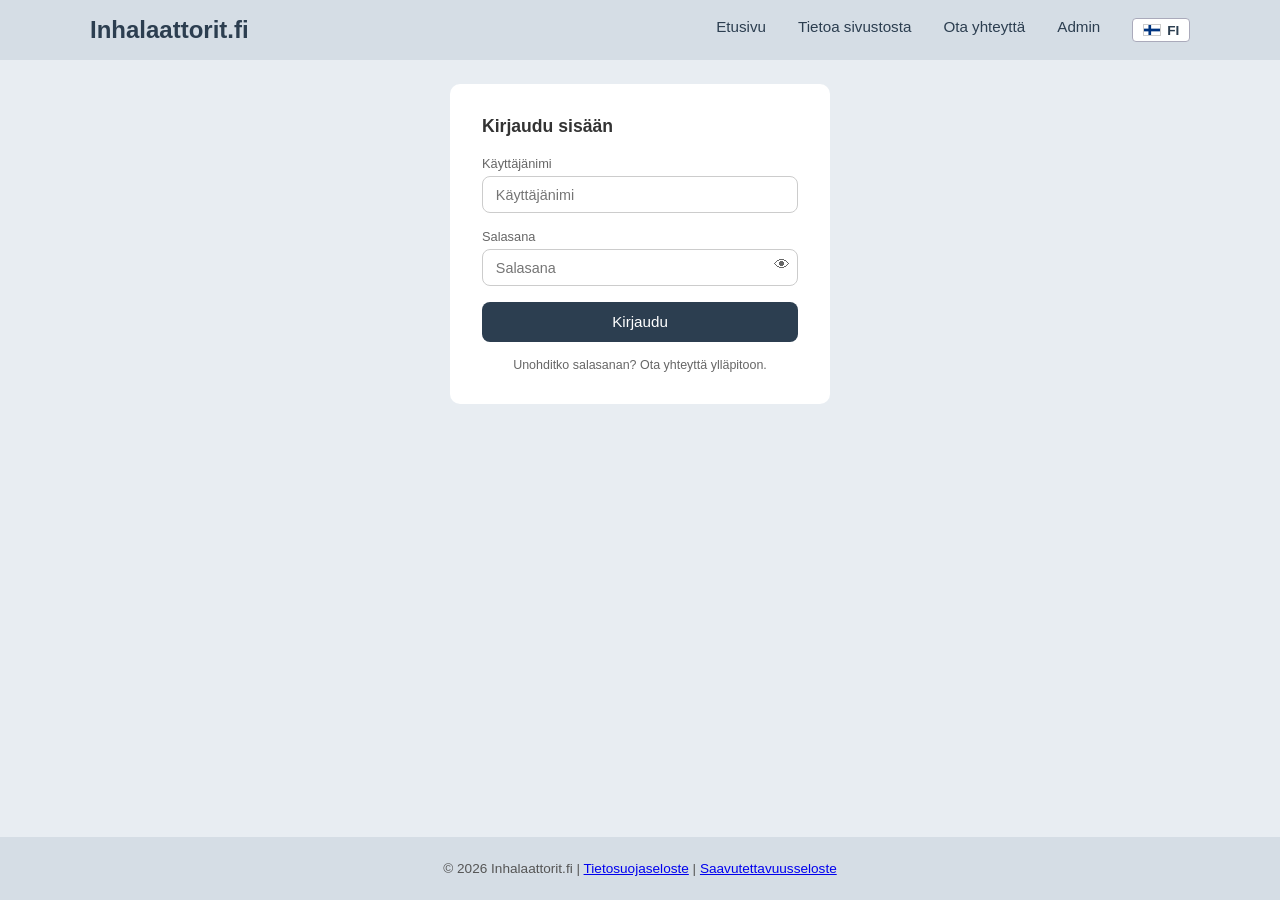
==== frontend/admin.html @ 5591125a "Header takes now to frontpage" ====
<!DOCTYPE html>
<html lang="fi">
    <head>
        <meta charset="UTF-8">
        <meta name="viewport" content="width=device-width, initial-scale=1.0"/>
        <link rel="stylesheet" href="./css/styles.css">
        <link rel="icon" type="image/x-icon" href="/img/icon.png">
        <title>Admin — Inhalaattorit.fi</title>
    </head>

    <body>
        <!-- Navigation and localisation header -->
        <header>
            <div class="header-content">
                <h1 data-i18n="site.title"><a href="/">Inhalaattorit.fi</a></h1>
                <button class="nav-toggle" aria-label="Avaa valikko">&#9776;</button>
                <nav>
                    <ul>
                        <li><a href="/" class="nav-link" data-i18n="nav.front-page">Etusivu</a></li>
                        <li><a href="tietoa.html" class="nav-link" data-i18n="nav.about">Tietoa sivustosta</a></li>
                        <li><a href="palaute.html" class="nav-link" data-i18n="nav.feedback">Ota yhteyttä</a></li>
                        <li><a href="admin.html" class="nav-link" data-i18n="nav.admin">Admin</a></li>
                        <li><button class="lang-toggle" aria-label="FI - Vaihda kieli">FI</button></li>
                    </ul>
                </nav>
            </div>
        </header>

        <!-- Admin portal -->
        <main>
            <!-- Login -->
            <div class="admin-login" id="login-view">
                <h2 data-i18n="admin.login-heading">Kirjaudu sisään</h2>
                <form id="admin-login-form">
                    <label for="admin-username" data-i18n="admin.username">Käyttäjänimi</label>
                    <input type="text" id="admin-username" name="username" placeholder="Käyttäjänimi" data-i18n-placeholder="admin.username"/>

                    <label for="admin-password" data-i18n="admin.password">Salasana</label>
                    <div class="password-field">
                        <input type="password" id="admin-password" name="password" placeholder="Salasana" data-i18n-placeholder="admin.password"/>
                        <button type="button" class="btn-show-pw" aria-label="Näytä salasana">&#128065;</button>
                    </div>

                    <button type="submit" class="btn-login" data-i18n="admin.login-btn">Kirjaudu</button>
                </form>
                <p class="forgot-password" data-i18n="admin.forgot-pw">Unohditko salasanan? Ota yhteyttä ylläpitoon.</p>
            </div>

            <!-- Admin panel -->
            <div class="admin-panel" id="panel-view" style="display: none;">
                <div class="panel-header">
                    <h2 data-i18n="admin.panel-heading">Hallintapaneeli</h2>
                    <div class="panel-buttons">
                        <button class="btn-add" data-i18n="admin.add-inhaler">+ Lisää inhalaattori</button>
                        <button class="btn-add" id="btn-update-date" data-i18n="admin.update-date">Päivitä päivämäärä</button>
                        <button class="btn-logout" data-i18n="admin.logout">Kirjaudu ulos</button>
                    </div>
                </div>

                <p class="panel-hint" data-i18n="admin.scroll-hint">Vihje: inhalaattorilistan alapuolelta löydät myös inhalaattorimerkkien, lääkeaineluokkien ja vaikuttavien lääkeaineiden hallinnan.</p>

                <!-- Add inhaler form -->
                <div class="add-form-wrap" id="add-form" style="display: none;">
                    <h3 data-i18n="admin.form-heading">Lisää uusi inhalaattori</h3>
                    <form id="add-inhaler-form">
                        <label for="add-name" data-i18n="admin.name">Nimi</label>
                        <input type="text" id="add-name" placeholder="Nimi" data-i18n-placeholder="admin.name" required/>

                        <label for="add-description-fi" data-i18n="admin.desc-fi">Kuvaus (suomi)</label>
                        <textarea id="add-description-fi" placeholder="Kuvaus suomeksi" data-i18n-placeholder="admin.desc-fi-ph" rows="3"></textarea>

                        <label for="add-description-sv" data-i18n="admin.desc-sv">Kuvaus (ruotsi)</label>
                        <textarea id="add-description-sv" placeholder="Beskrivning" rows="3"></textarea>

                        <label for="add-min-age" data-i18n="admin.min-age">Virallinen ikäraja (vuotta)</label>
                        <input type="number" id="add-min-age" min="0"/>

                        <label for="add-rec-age" data-i18n="admin.rec-age">Suositeltu ikäraja (vuotta)</label>
                        <input type="number" id="add-rec-age" min="0"/>

                        <label for="add-times-day" data-i18n="admin.times-day">Annostelu (kertaa päivässä)</label>
                        <select id="add-times-day">
                            <option value="" data-i18n="admin.unknown">Ei tiedossa</option>
                            <option value="0" data-i18n="dosage.if-necessary">Tarvittaessa</option>
                            <option value="1" data-i18n="dosage.once-daily">1x/pv</option>
                            <option value="2" data-i18n="dosage.twice-daily">2x/pv</option>
                            <option value="3" data-i18n="dosage.once-or-twice-daily">1-2x/pv</option>
                        </select>

                        <label for="add-intake-speed" data-i18n="admin.intake-speed">Sisäänhengitysnopeus</label>
                        <select id="add-intake-speed">
                            <option value="" data-i18n="admin.unknown">Ei tiedossa</option>
                            <option value="1" data-i18n="admin.speed-good">Hyvä (&gt; 30 l/min)</option>
                            <option value="0" data-i18n="admin.speed-poor">Huono (&lt; 30 l/min)</option>
                        </select>

                        <label for="add-coordination" data-i18n="admin.coordination">Koordinaatio</label>
                        <select id="add-coordination">
                            <option value="" data-i18n="admin.unknown">Ei tiedossa</option>
                            <option value="1" data-i18n="admin.good">Hyvä</option>
                            <option value="0" data-i18n="admin.poor">Huono</option>
                        </select>

                        <label for="add-treatment" data-i18n="admin.treatment">Hoitava lääke</label>
                        <select id="add-treatment">
                            <option value="" data-i18n="admin.unknown">Ei tiedossa</option>
                            <option value="1" data-i18n="admin.yes">Kyllä</option>
                            <option value="0" data-i18n="admin.no">Ei</option>
                        </select>

                        <label for="add-symptomatic" data-i18n="admin.symptomatic">Oirelääke</label>
                        <select id="add-symptomatic">
                            <option value="" data-i18n="admin.unknown">Ei tiedossa</option>
                            <option value="1" data-i18n="admin.yes">Kyllä</option>
                            <option value="0" data-i18n="admin.no">Ei</option>
                        </select>

                        <label for="add-brand" data-i18n="admin.brand">Inhalaattori</label>
                        <select id="add-brand">
                            <option value="" data-i18n="admin.select">Valitse...</option>
                        </select>

                        <fieldset class="checkbox-group" id="add-intake-styles">
                            <legend data-i18n="admin.intake-styles">Lääkemuoto</legend>
                        </fieldset>

                        <fieldset class="checkbox-group" id="add-colors">
                            <legend data-i18n="admin.colors">Väri</legend>
                        </fieldset>

                        <fieldset class="checkbox-group" id="add-ingredients">
                            <legend data-i18n="admin.ingredients">Vaikuttava lääkeaine</legend>
                            <p class="panel-hint" data-i18n="admin.ingredient-class-note">Lääkeaineryhmä (ICS, LABA…) määritetään kullekin vaikuttavalle lääkeaineelle alempana osiossa "Vaikuttavat lääkeaineet".</p>
                        </fieldset>

                        <label for="add-link-db" data-i18n="admin.link-db">Tietokanta-linkki</label>
                        <input type="url" id="add-link-db" placeholder="https://pharmacafennica.fi/..."/>

                        <label for="add-link-tutorial" data-i18n="admin.link-tutorial">Tutoriaali-linkki</label>
                        <input type="url" id="add-link-tutorial" placeholder="https://youtube.com/..."/>

                        <label for="add-image" data-i18n="admin.image">Kuva</label>
                        <div class="image-preview" id="image-preview" style="display:none">
                            <img id="image-preview-thumb" alt="Nykyinen kuva"/>
                            <div class="image-preview-info">
                                <span data-i18n="admin.current-image">Nykyinen kuva</span>
                                <button type="button" class="btn-delete-image" id="btn-delete-image" data-i18n="admin.delete-image">Poista kuva</button>
                            </div>
                        </div>
                        <input type="file" id="add-image" accept="image/*"/>

                        <div class="add-form-buttons">
                            <button type="submit" class="btn-add" data-i18n="admin.save">Tallenna</button>
                            <button type="button" class="btn-cancel" data-i18n="admin.cancel">Peruuta</button>
                        </div>
                    </form>
                </div>

                <!-- Inhaler table -->
                <div class="panel-table-wrap">
                    <table class="panel-table">
                        <thead>
                            <tr>
                                <th data-i18n="admin.name">Nimi</th>
                                <th data-i18n="admin.brand">Inhalaattori</th>
                                <th data-i18n="admin.intake-styles">Lääkemuoto</th>
                                <th data-i18n="admin.rec-age">Ikäraja</th>
                                <th data-i18n="admin.th-dosage">Krt/pv</th>
                                <th data-i18n="admin.th-purpose">Käyttötarkoitus</th>
                                <th data-i18n="admin.th-actions">Toiminnot</th>
                            </tr>
                        </thead>
                        <tbody>
                        </tbody>
                    </table>
                </div>

                <!-- Inhaler brands -->
                <div class="management-section" id="brand-section">
                    <button class="btn-toggle-section" type="button" data-i18n="admin.brands-heading">Inhalaattorimerkit (Ellipta, Turbuhaler...)</button>
                    <div class="section-content" style="display:none">
                        <table class="panel-table management-table">
                            <thead>
                                <tr>
                                    <th data-i18n="admin.name">Nimi</th>
                                    <th data-i18n="admin.th-actions">Toiminnot</th>
                                </tr>
                            </thead>
                            <tbody id="brand-tbody"></tbody>
                        </table>
                        <form id="brand-form" class="management-form">
                            <h4 id="brand-form-heading" data-i18n="admin.brand-add">Lisää inhalaattorimerkki</h4>
                            <div class="management-form-row">
                                <input type="text" id="brand-name" placeholder="Nimi (esim. Ellipta)" data-i18n-placeholder="admin.brand-ph" aria-labelledby="brand-form-heading" required/>
                                <button type="submit" class="btn-add" id="brand-submit-btn" data-i18n="admin.btn-add">Lisää</button>
                                <button type="button" class="btn-cancel" id="brand-cancel-btn" style="display:none" data-i18n="admin.cancel">Peruuta</button>
                            </div>
                        </form>
                    </div>
                </div>

                <!-- Drug classes -->
                <div class="management-section" id="drug-class-section">
                    <button class="btn-toggle-section" type="button" data-i18n="admin.dc-heading">Lääkeaineluokat (ICS, LABA...)</button>
                    <div class="section-content" style="display:none">
                        <table class="panel-table management-table">
                            <thead>
                                <tr>
                                    <th data-i18n="admin.name">Nimi</th>
                                    <th data-i18n="admin.th-actions">Toiminnot</th>
                                </tr>
                            </thead>
                            <tbody id="drug-class-tbody"></tbody>
                        </table>
                        <form id="drug-class-form" class="management-form">
                            <h4 id="drug-class-form-heading" data-i18n="admin.dc-add">Lisää lääkeaineluokka</h4>
                            <p class="panel-hint" data-i18n="admin.dc-plus-note">Yhdistelmänimet voi kirjoittaa + -merkillä (esim. ICS+LABA, LAMA+LABA).</p>
                            <div class="management-form-row">
                                <input type="text" id="dc-name" placeholder="Nimi (esim. ICS)" data-i18n-placeholder="admin.dc-ph" aria-labelledby="drug-class-form-heading" required/>
                                <button type="submit" class="btn-add" id="dc-submit-btn" data-i18n="admin.btn-add">Lisää</button>
                                <button type="button" class="btn-cancel" id="dc-cancel-btn" style="display:none" data-i18n="admin.cancel">Peruuta</button>
                            </div>
                        </form>
                    </div>
                </div>

                <!-- Ingredients -->
                <div class="management-section" id="ingredient-section">
                    <button class="btn-toggle-section" type="button" data-i18n="admin.ai-heading">Vaikuttavat lääkeaineet</button>
                    <div class="section-content" style="display:none">
                        <table class="panel-table management-table">
                            <thead>
                                <tr>
                                    <th data-i18n="admin.name-primary">Nimi (fi)</th>
                                    <th data-i18n="admin.name-secondary">Nimi (sv)</th>
                                    <th data-i18n="admin.class">Luokka</th>
                                    <th data-i18n="admin.th-actions">Toiminnot</th>
                                </tr>
                            </thead>
                            <tbody id="ingredient-tbody"></tbody>
                        </table>
                        <form id="ingredient-form" class="management-form">
                            <h4 id="ingredient-form-heading" data-i18n="admin.ai-add">Lisää lääkeaine</h4>
                            <div class="management-form-row">
                                <input type="text" id="ai-name-fi" placeholder="Nimi (suomi)" data-i18n-placeholder="admin.ai-fi-ph" aria-labelledby="ingredient-form-heading" required/>
                                <input type="text" id="ai-name-sv" placeholder="Namn (svenska)" data-i18n-placeholder="admin.ai-sv-ph" aria-labelledby="ingredient-form-heading" required/>
                                <select id="ai-drug-class" required>
                                    <option value="" data-i18n="admin.class-select">Luokka...</option>
                                </select>
                                <button type="submit" class="btn-add" id="ai-submit-btn" data-i18n="admin.btn-add">Lisää</button>
                                <button type="button" class="btn-cancel" id="ai-cancel-btn" style="display:none" data-i18n="admin.cancel">Peruuta</button>
                            </div>
                        </form>
                    </div>
                </div>
            </div>
        </main>

        <!-- Footer -->
        <footer>
            <p>
                &copy; <span id="current-year"></span> Inhalaattorit.fi |
                <a href="tietosuoja.html" data-i18n="privacy.link">Tietosuojaseloste</a> |
                <a href="saavutettavuus.html" data-i18n="accessibility.link">Saavutettavuusseloste</a>
            </p>        
        </footer>
        <script src="./js/navigation.js"></script>
        <script type="module" src="./js/lang.js"></script>
        <script type="module" src="./js/admin.js"></script>
        <script type="module" src="./js/privacy-banner.js"></script>
    </body>
</html>
---- frontend/css/styles.css ----
* {
    margin: 0;
    padding: 0;
    box-sizing: border-box;
}

body {
    font-family: -apple-system, BlinkMacSystemFont, "Segoe UI", Roboto, sans-serif;
    background-color: #e8edf2;
    color: #333;
    display: grid;
    grid-template-columns: 1fr minmax(0, 1100px) 1fr;
    grid-template-rows: auto auto 1fr auto;
    min-height: 100vh;
}

#top-sentinel {
    position: absolute;
    top: 0;
    left: 0;
    width: 1px;
    height: 1px;
    pointer-events: none;
}

[hidden] {
    display: none !important;
}

/* Multilang content blocks. Pages with longer body text put both languages
   side by side in the HTML; the inactive one is hidden by lang attribute. */
html[lang="fi"] .lang-sv,
html[lang="sv"] .lang-fi {
    display: none;
}

h2 {
    font-size: 1rem;
    font-weight: 600;
    margin-bottom: 1rem;
    color: #333;
}

/* Header */

header {
    grid-column: 1 / -1;
    background-color: #d5dde5;
    padding: 1rem 2rem;
    font: inherit;
}

.header-content {
    max-width: 1100px;
    margin: 0 auto;
    display: flex;
    justify-content: space-between;
    align-items: center;
    font: inherit;
}

header h1 {
    font-size: 1.5rem;
    font-weight: 700;
}

header h1 a {
    color: #2c3e50;
    text-decoration: none;
}

nav ul {
    list-style: none;
    display: flex;
    gap: 2rem;
}

.nav-link {
    background: none;
    border: none;
    padding: 0;
    text-decoration: none;
    color: #2c3e50;
    font-size: 0.95rem;
    font-family: inherit;
    cursor: pointer;
}

.nav-link:hover {
    text-decoration: underline;
}

/* Guide */
#guide-panel {
    grid-row: 2;
    grid-column: 1;
    position: sticky;
    top: 1.5rem;
    max-height: calc(100vh - 7rem);
    overflow-y: auto;
    margin: 1.5rem 0.8rem 1.5rem;
}

#guide-panel ul {
    list-style-type: none;
}

#guide-panel ul li::before {
    content: "-";
    margin-right: 0.5em;
    font-weight: 600;
}

.bold {
    font-weight: 600;
}

/* Main */

main {
    grid-column: 2;
    padding: 1.5rem 0;
}

.search-main {
    display: grid;
    grid-template-columns: 260px 1fr;
    grid-template-rows: auto 1fr;
    gap: 1rem;
}

/* Search bar */

.search-name {
    grid-column: 1 / -1;
    background: #fff;
    border-radius: 10px;
    padding: 1.2rem 1.5rem;
    position: relative;
    z-index: 2;
}

#search-suggestions {
    position: relative;
    width: 100%;
}

.search-bar {
    display: flex;
    flex-wrap: wrap;
    gap: 0.8rem;
}

.search-bar input {
    flex: 1;
    padding: 0.6rem 1rem;
    border: 1px solid #ccc;
    border-radius: 20px;
    font-size: 0.95rem;
    outline: none;
}

.search-bar input:focus {
    outline: 3px solid #7ba0c4;
    outline-offset: 3px;
}

.btn-clear {
    padding: 0.6rem 1.4rem;
    border: 1px solid #ccc;
    border-radius: 20px;
    background: #fff;
    cursor: pointer;
    font-size: 0.9rem;
}

.full-width {
    width: 100%;
}

.btn-clear:hover {
    background: #f0f0f0;
}

#search-suggestions ul {
    position: absolute;
    left: 0;
    right: 0;
    top: 0;
    width: auto;
    margin-top: 0.4rem;
    background: #fff;
    padding: 0.6rem 1rem;
    border: 1px solid #ccc;
    border-radius: 20px;
    font-size: 0.95rem;
    color: #666;
    z-index: 10;
    box-sizing: border-box;
}   

#search-suggestions ul li {
    list-style: none;
    padding: 0.3rem 0;
    cursor: pointer;
}

#search-suggestions ul li:hover {
    background: #f0f0f0;
}   

/* Gridview top bar */
.inhalers-h2 {
    font-size: 1rem;
    font-weight: 600;
    margin-bottom: 0.5rem;
    color: #333;
}

#update-date {
    margin-top: 0rem;
    margin-bottom: 0.2rem;
    font-size: 0.8rem;
    font-size: 0.8rem;
    color: #666;
}

#result-count {
    margin-top: 0rem;
    margin-bottom: 0.2rem;
    font-size: 0.8rem;
    font-size: 0.8rem;
    color: #666;
}

/* Filters sidebar */

.search-filter {
    grid-column: 1;
    grid-row: 2;
    background: #fff;
    border-radius: 10px;
    padding: 1.2rem 1.5rem;
    align-self: start;
    position: sticky;
    top: 1.5rem;
    max-height: calc(100vh - 3rem);
    overflow-y: auto;
}

.search-filter label {
    display: block;
    font-size: 0.8rem;
    color: #666;
    margin-bottom: 0.3rem;
}


.btn-clear-filters {
    width: 100%;
    padding: 0.5rem;
    margin-top: 0.3rem;
    border: 1px solid #ccc;
    border-radius: 8px;
    background: #fff;
    font-size: 0.85rem;
    cursor: pointer;
}

.btn-clear-filters:hover {
    background: #f0f0f0;
}


.search-filter select {
    appearance: none;
    width: 100%;
    padding: 0.5rem 1.5rem 0.5rem 0.75rem;
    border: 1px solid #ccc;
    border-radius: 8px;
    font-size: 0.9rem;
    margin-bottom: 0.8rem;
    background: #fff;
    color: #2b3642;
    line-height: 1.4;
    cursor: pointer;
    background-image: linear-gradient(45deg, transparent 50%, #666 50%), linear-gradient(135deg, #666 50%, transparent 50%);
    background-position: calc(100% - 1rem) calc(50% - 0.1rem), calc(100% - 0.7rem) calc(50% - 0.1rem);
    background-size: 0.35rem 0.35rem, 0.35rem 0.35rem;
    background-repeat: no-repeat;
}

.search-filter select option {
    margin: 0;
    padding: 0;
    line-height: 1.2;
}


.search-filter select.inhaler-filter-native {
    display: none;
}

#inhaler-age-select {
    width: 100%;
    padding: 0.5rem 0.75rem;
    border: 1px solid #ccc;
    border-radius: 8px;
    font-size: 0.9rem;
    margin-bottom: 0.8rem;
    background: #fff;
    color: #2b3642;
}

.inhaler-multiselect {
    position: relative;
    margin-bottom: 0.8rem;
}

.inhaler-multiselect-trigger {
    width: 100%;
    padding: 0.5rem 2.2rem 0.5rem 0.75rem;
    border: 1px solid #ccc;
    border-radius: 8px;
    background: #fff;
    font-size: 0.9rem;
    color: #2b3642;
    text-align: left;
    cursor: pointer;
    line-height: 1.4;
    background-image: linear-gradient(45deg, transparent 50%, #666 50%), linear-gradient(135deg, #666 50%, transparent 50%);
    background-position: calc(100% - 1rem) calc(50% - 0.1rem), calc(100% - 0.7rem) calc(50% - 0.1rem);
    background-size: 0.35rem 0.35rem, 0.35rem 0.35rem;
    background-repeat: no-repeat;
}

.inhaler-multiselect-trigger::after {
    content: none;
}

.inhaler-multiselect.open .inhaler-multiselect-trigger {
    border-color: #7ba0c4;
    box-shadow: 0 0 0 2px rgba(123, 160, 196, 0.18);
}

.inhaler-multiselect-panel {
    position: absolute;
    top: calc(100% + 0.3rem);
    left: 0;
    right: 0;
    z-index: 20;
    display: flex;
    flex-direction: column;
    gap: 0;
    max-height: 220px;
    overflow-y: auto;
    border: 1px solid #a8a8a8;
    border-radius: 0px;
    background: #fff;
    
}

.inhaler-multiselect-option {
    display: flex;
    align-items: center;
    padding: 0.35rem 0.45rem;
    font-size: 0.95rem;
    color: #22303c;
    cursor: pointer;
}

.inhaler-multiselect-option span {
    margin-left: 0.2rem;
    position: relative;
    top: -0.06rem;
}

.inhaler-multiselect-option:hover {
    background: rgb(25, 103, 210);
    color: white;
}

.inhaler-multiselect-option input[type="checkbox"] {
    width: auto;
    margin: 0;
    accent-color: #2c3e50;
}


/* Results */

.results {
    grid-column: 2;
    grid-row: 2;
    background: #fff;
    border-radius: 10px;
    padding: 1.2rem 1.5rem;
}

#results-grid {
    min-width: 0;
    display: grid;
    grid-template-columns: repeat(3, 1fr);
    gap: 1rem;
}

/* Inhaler detail view */

.detail-view {
    grid-column: 1 / -1;
    grid-row: 1 / -1;
    border: 1px solid #dce3ea;
    background: #fff;
    width: 100%;
    height: 100%;
    display: grid;
    grid-template-rows: auto 1fr;
    gap: 2rem;
    padding: 2rem;
    overflow-y: auto;
    border-radius: 10px;
}

.detail-view-img {
    display: flex;
    justify-content: center;
    align-items: center;
    background: #f8f9fa;
    border-radius: 10px;
    padding: 0rem;
    min-height: 300px;
    position: relative;
}

.detail-view-img img {
    max-width: 100%;
    max-height: 100%;
    object-fit: contain;
}

.detail-view-info {
    display: flex;
    flex-direction: column;
    gap: 1rem;
}

.detail-info-section {
    border-top: 1px solid #ecf0f1;
    padding-top: 0.8rem;
}

.detail-info-section h3 {
    font-size: 0.9rem;
    font-weight: 700;
    color: #2c3e50;
    margin-bottom: 0.5rem;
    text-transform: uppercase;
    letter-spacing: 0.5px;
}

.detail-info-item {
    display: flex;
    justify-content: space-between;
    font-size: 0.9rem;
    padding: 0.2rem 0;
    color: #555;
}

.detail-info-item-label {
    font-weight: 600;
}

.detail-info-item-value {
    color: #2c3e50;
}

.detail-description {
    background: #f8f9fa;
    padding: 0.8rem;
    border-radius: 6px;
    font-size: 0.9rem;
    color: #555;
    line-height: 1.5;
    white-space: pre-wrap;
}

.detail-action-buttons {
    display: flex;
    gap: 0.8rem;
    margin-top: 0.8rem;
    flex-wrap: wrap;
}

.btn-primary {
    flex: 1;
    min-width: 120px;
    padding: 0.6rem 1rem;
    background: #2c3e50;
    color: #fff;
    border: none;
    border-radius: 8px;
    font-size: 0.9rem;
    font-weight: 600;
    cursor: pointer;
    text-decoration: none;
    text-align: center;
}

#return-to-gridview {
    display: inline-flex;
    align-items: center;
    gap: 0.45rem;
    width: fit-content;
    background: #fff;
    color: #2c3e50;
    font-size: 0.9rem;
    cursor: pointer;
    padding: 0.55rem 0.9rem;
    margin-bottom: 1rem;
    font-weight: 600;
    border: 1px solid #b8c5d1;
    border-radius: 8px;
    line-height: 1;
}

#return-to-gridview::before {
    content: "\2190";
    font-size: 1.1rem;
    line-height: 1;
    transform: translateY(-0.02rem);
}

#return-to-gridview:hover {
    background: #eef3f8;
    border-color: #8fa5b8;
}

#return-to-gridview:focus-visible {
    outline: 3px solid #7ba0c4;
    outline-offset: 3px;
}

/* Inhaler cards */
.card-button {
    all: unset;
    display: block;
    margin: 0;
    padding: 0;
    cursor: pointer;
}

.card-button:hover {
    box-shadow: 0 2px 8px rgba(0, 0, 0, 0.1);
    transform: translateY(-2px);
}

.card-button:focus-visible {
    outline: 3px solid #7ba0c4;
    outline-offset: 3px;
}

.card {
    width: 100%;
    height: 100%;
    border: 1px solid #dce3ea;
    overflow: hidden;
    background: #fff;
    transition: box-shadow 0.15s, transform 0.15s;
}

.card-img {
    background: #e4ecf4;
    max-height: 245px;
    position: relative;
    display: flex;
    align-items: center;
    justify-content: center;
    overflow: hidden;
}

.card-img img {
    max-width: 100%;
    object-fit: contain;
}

.card-img .inhaler-image-badge {
    position: absolute;
    top: 0.65rem;
    right: 0.65rem;
    width: 5rem;
    height: auto;
}

.detail-view-img .inhaler-image-badge {
    position: absolute;
    top: 0.65rem;
    right: 1rem;
    width: 8rem;
    height: auto;
}

.card-info {
    padding: 0.8rem;
}

.card-info h4 {
    font-size: 0.95rem;
    font-weight: 700;
    color: #2c3e50;
    margin-bottom: 0.2rem;
}

.card-type {
    display: block;
    font-size: 0.8rem;
    color: #888;
    margin-bottom: 0.5rem;
}

.card-info p {
    font-size: 0.78rem;
    color: #666;
    line-height: 1.5;
}

/* Lang toggle */

.lang-toggle {
    display: inline-flex;
    align-items: center;
    gap: 0.4rem;
    padding: 0.2rem 0.6rem;
    border: 1px solid #aab;
    border-radius: 4px;
    background: #fff;
    font-size: 0.85rem;
    font-weight: 600;
    cursor: pointer;
    color: #2c3e50;
    margin-left: auto;
}

.lang-toggle:hover {
    background: #f0f0f0;
}

.lang-flag {
    width: 18px;
    height: auto;
    display: block;
    border: 1px solid #ccc;
}

/* Nav toggle */

.nav-toggle {
    display: none;
    background: none;
    border: none;
    font-size: 1.6rem;
    cursor: pointer;
    color: #2c3e50;
    padding: 0.2rem 0.5rem;
}

/* Filter toggle */

.filter-toggle::after {
    content: "";
}

/* Pages */

.page-content {
    background: #fff;
    border-radius: 10px;
    padding: 2.5rem;
}

.page-content h2 {
    font-size: 1.6rem;
    font-weight: 700;
    color: #2c3e50;
    margin-bottom: 1rem;
    padding-bottom: 0.5rem;
    border-bottom: 2px solid #d5dde5;
}

.page-content h3 {
    font-size: 1.25rem;
    font-weight: 600;
    color: #2c3e50;
    margin-top: 2rem;
    margin-bottom: 0.6rem;
}

.page-content h4 {
    font-size: 1.05rem;
    font-weight: 600;
    color: #333;
    margin-top: 1.2rem;
    margin-bottom: 0.4rem;
}

.page-content p {
    font-size: 0.95rem;
    color: #444;
    line-height: 1.7;
    margin-bottom: 0.8rem;
}

.page-content section {
    margin-bottom: 2.5rem;
}

.page-content ul {
    padding-left: 1.5rem;
    margin-bottom: 1rem;
}

.page-content li {
    font-size: 0.95rem;
    color: #444;
    line-height: 1.6;
    margin-bottom: 0.4rem;
}

.page-content a {
    color: #2c3e50;
    text-decoration: underline;
    text-underline-offset: 2px;
}

.page-content a:hover {
    text-decoration: none;
}

/* Disclaimer section: visually distinct but readable */
.page-content section.disclaimer {
    border-left: 4px solid #aab;
    padding-left: 1.2rem;
}

.page-content section.disclaimer p {
    font-size: 0.9rem;
    color: #555;
}

.page-content label {
    display: block;
    font-size: 0.8rem;
    color: #666;
    margin-bottom: 0.3rem;
    margin-top: 0.8rem;
}

.page-content input,
.page-content textarea {
    width: 100%;
    padding: 0.6rem 0.8rem;
    border: 1px solid #ccc;
    border-radius: 8px;
    font-size: 0.9rem;
    font-family: inherit;
}

.page-content input:focus,
.page-content textarea:focus {
    outline: none;
    border-color: #7ba0c4;
}

.page-content textarea {
    resize: vertical;
}

/* Admin login */

.admin-login {
    background: #fff;
    border-radius: 10px;
    padding: 2rem;
    max-width: 380px;
    margin: 0 auto;
}

.admin-login h2 {
    font-size: 1.1rem;
    font-weight: 600;
    margin-bottom: 1.2rem;
    color: #333;
}

.admin-login label {
    display: block;
    font-size: 0.8rem;
    color: #666;
    margin-bottom: 0.3rem;
}

.admin-login input {
    width: 100%;
    padding: 0.6rem 0.8rem;
    border: 1px solid #ccc;
    border-radius: 8px;
    font-size: 0.9rem;
    margin-bottom: 1rem;
}

.password-field {
    position: relative;
}

.password-field input {
    padding-right: 2.5rem;
}

.btn-show-pw {
    position: absolute;
    right: 0.5rem;
    top: 0.45rem;
    background: none;
    border: none;
    cursor: pointer;
    font-size: 1rem;
    color: #666;
    padding: 0;
}

.admin-login input:focus {
    outline: none;
    border-color: #7ba0c4;
}

.btn-login {
    width: 100%;
    padding: 0.7rem;
    background: #2c3e50;
    color: #fff;
    border: none;
    border-radius: 8px;
    font-size: 0.95rem;
    cursor: pointer;
}

.btn-login:hover {
    background: #3a5068;
}

.forgot-password {
    margin-top: 1rem;
    font-size: 0.78rem;
    color: #666;
    text-align: center;
}

/* Admin panel */

.panel-header {
    display: flex;
    justify-content: space-between;
    align-items: center;
    flex-wrap: wrap;
    gap: 0.8rem;
    margin-bottom: 1rem;
}

.panel-header h2 {
    font-size: 1.1rem;
    font-weight: 600;
    color: #333;
}

.panel-buttons {
    display: flex;
    gap: 0.6rem;
    flex-shrink: 0;
}

.panel-hint {
    margin: 0 0 1rem 0;
    padding: 0.6rem 0.9rem;
    background: #eef3f8;
    border-left: 3px solid #6c8ba8;
    border-radius: 4px;
    color: #34495e;
    font-size: 0.85rem;
    line-height: 1.4;
}

.btn-add {
    padding: 0.5rem 1.2rem;
    background: #2c3e50;
    color: #fff;
    border: none;
    border-radius: 8px;
    font-size: 0.85rem;
    cursor: pointer;
}

.btn-add:hover {
    background: #3a5068;
}

.btn-logout {
    padding: 0.5rem 1.2rem;
    border: 1px solid #ccc;
    border-radius: 8px;
    background: #fff;
    font-size: 0.85rem;
    cursor: pointer;
}

.btn-logout:hover {
    background: #f0f0f0;
}

/* Add form */

.add-form-wrap {
    background: #fff;
    border-radius: 10px;
    padding: 1.5rem;
    margin-bottom: 1rem;
}

.add-form-wrap h3 {
    font-size: 1rem;
    font-weight: 600;
    color: #333;
    margin-bottom: 1rem;
}

.add-form-wrap label {
    display: block;
    font-size: 0.8rem;
    color: #666;
    margin-bottom: 0.3rem;
}

.add-form-wrap input,
.add-form-wrap select,
.add-form-wrap textarea {
    width: 100%;
    padding: 0.5rem 0.8rem;
    border: 1px solid #ccc;
    border-radius: 8px;
    font-size: 0.9rem;
    margin-bottom: 0.8rem;
    background: #fff;
    font-family: inherit;
}

.add-form-wrap textarea {
    resize: vertical;
}

.add-form-wrap input:focus,
.add-form-wrap select:focus,
.add-form-wrap textarea:focus {
    outline: none;
    border-color: #7ba0c4;
}

/* Checkbox groups */
.checkbox-group {
    border: 1px solid #ccc;
    border-radius: 8px;
    padding: 0.6rem 0.8rem;
    margin-bottom: 0.8rem;
}

.checkbox-group legend {
    font-size: 0.8rem;
    color: #666;
    padding: 0 0.3rem;
}

.checkbox-group .checkbox-options {
    display: flex;
    flex-wrap: wrap;
    gap: 0.4rem 1rem;
    margin-top: 0.3rem;
}

.checkbox-group label {
    display: inline-flex;
    align-items: center;
    gap: 0.3rem;
    font-size: 0.85rem;
    margin-bottom: 0;
}

.checkbox-group input[type="checkbox"] {
    width: auto;
    margin-bottom: 0;
}

/* Image preview */
.image-preview {
    display: flex;
    align-items: center;
    gap: 1rem;
    padding: 0.6rem;
    background: #f8f9fa;
    border: 1px solid #dce3ea;
    border-radius: 8px;
    margin-bottom: 0.4rem;
}

.image-preview img {
    width: 80px;
    height: 80px;
    object-fit: cover;
    border-radius: 6px;
    border: 1px solid #ccc;
}

.image-preview-info {
    display: flex;
    flex-direction: column;
    gap: 0.4rem;
}

.image-preview-info span {
    font-size: 0.85rem;
    color: #666;
}

.btn-delete-image {
    padding: 0.3rem 0.8rem;
    font-size: 0.8rem;
    border: 1px solid #c0392b;
    border-radius: 6px;
    background: #fdf0ef;
    color: #c0392b;
    cursor: pointer;
    width: fit-content;
}

.btn-delete-image:hover {
    background: #c0392b;
    color: #fff;
}

.add-form-buttons {
    display: flex;
    gap: 0.6rem;
    margin-top: 0.5rem;
}

.btn-cancel {
    padding: 0.5rem 1.2rem;
    border: 1px solid #ccc;
    border-radius: 8px;
    background: #fff;
    font-size: 0.85rem;
    cursor: pointer;
}

.btn-cancel:hover {
    background: #f0f0f0;
}

.panel-table-wrap {
    background: #fff;
    border-radius: 10px;
    padding: 1rem;
    overflow-x: auto;
}

.panel-table {
    width: 100%;
    border-collapse: collapse;
    font-size: 0.9rem;
}

.panel-table th {
    text-align: left;
    padding: 0.6rem 0.8rem;
    border-bottom: 2px solid #dce3ea;
    color: #666;
    font-size: 0.8rem;
    font-weight: 600;
}

.panel-table td {
    padding: 0.6rem 0.8rem;
    border-bottom: 1px solid #eee;
    color: #333;
}

.panel-table th:nth-child(even),
.panel-table td:nth-child(even) {
    background: #f5f7fa;
}

.panel-actions-cell {
    vertical-align: middle;
}

.panel-actions {
    display: flex;
    gap: 0.5rem;
    align-items: center;
    flex-wrap: wrap;
}

.btn-edit, .btn-delete {
    padding: 0.3rem 0.8rem;
    border: 1px solid #ccc;
    border-radius: 6px;
    background: #fff;
    font-size: 0.8rem;
    cursor: pointer;
}

.btn-edit:hover {
    background: #f0f0f0;
}

.btn-delete {
    color: #c0392b;
    border-color: #e0b4b0;
}

.btn-delete:hover {
    background: #fdf0ef;
}

.panel-table tr.row-editing td,
.management-table tr.row-editing td {
    background: #fff7d6;
    border-bottom-color: #e8d77a;
}

.panel-table tr.row-saved td,
.management-table tr.row-saved td {
    background: #d8efd8;
    transition: background 1.2s ease;
}

/* Toast (success confirmation) */

.admin-toast {
    position: fixed;
    bottom: 5rem; /* clears the privacy banner if still visible */
    left: 50%;
    transform: translateX(-50%) translateY(20px);
    background: #2c3e50;
    color: #fff;
    padding: 0.7rem 1.4rem;
    border-radius: 6px;
    box-shadow: 0 4px 12px rgba(0, 0, 0, 0.18);
    font-size: 0.9rem;
    opacity: 0;
    transition: opacity 0.25s ease, transform 0.25s ease;
    z-index: 1100;
    pointer-events: none;
    max-width: calc(100vw - 2rem);
    text-align: center;
}

.admin-toast.show {
    opacity: 1;
    transform: translateX(-50%) translateY(0);
}

/* Management sections */

.management-section {
    margin-top: 1.5rem;
}

.btn-toggle-section {
    width: 100%;
    padding: 0.7rem 1rem;
    font-size: 0.9rem;
    font-weight: 600;
    color: #2c3e50;
    background: #fff;
    border: 1px solid #dce3ea;
    border-radius: 8px;
    cursor: pointer;
    text-align: left;
}

.btn-toggle-section:hover {
    background: #f4f6f8;
}

.section-content {
    background: #fff;
    border: 1px solid #dce3ea;
    border-top: none;
    border-radius: 0 0 8px 8px;
    padding: 1rem;
    overflow-x: auto;
}

.management-table {
    margin-bottom: 1rem;
}

.management-form h4 {
    margin: 0 0 0.5rem 0;
    font-size: 0.9rem;
    color: #333;
}

.management-form-row {
    display: flex;
    gap: 0.5rem;
    align-items: center;
    flex-wrap: wrap;
}

/* in sv mode, show ingredient sv input first */
html[lang="sv"] #ai-name-sv {
    order: -1;
}

.management-form-row input,
.management-form-row select {
    padding: 0.4rem 0.6rem;
    border: 1px solid #ccc;
    border-radius: 6px;
    font-size: 0.85rem;
}

.management-form-row input[type="text"] {
    flex: 1;
    min-width: 120px;
}

.management-form-row select {
    min-width: 100px;
}

.management-form-row .btn-add {
    padding: 0.4rem 1rem;
    font-size: 0.8rem;
}

.management-form-row .btn-cancel {
    padding: 0.4rem 0.8rem;
    font-size: 0.8rem;
}

/* Footer */

footer {
    grid-row: -1;
    grid-column: 1 / -1;
    background-color: #d5dde5;
    padding: 1.5rem 2rem;
    text-align: center;
    font-size: 0.85rem;
    color: #555;
}

/* Privacy banner */

.privacy-banner {
    position: fixed;
    bottom: 0;
    left: 0;
    right: 0;
    background: #2c3e50;
    color: #fff;
    padding: 0.75rem 1.5rem;
    display: flex;
    flex-wrap: wrap;
    align-items: center;
    justify-content: center;
    gap: 0.6rem 1rem;
    font-size: 0.85rem;
    box-shadow: 0 -2px 8px rgba(0, 0, 0, 0.15);
    z-index: 100;
}

.privacy-banner__link {
    color: #fff;
    text-decoration: underline;
}

.privacy-banner__link:hover {
    text-decoration: none;
}

.privacy-banner__dismiss {
    background: #fff;
    color: #2c3e50;
    border: none;
    border-radius: 4px;
    padding: 0.35rem 1rem;
    font-size: 0.85rem;
    font-weight: 600;
    cursor: pointer;
}

.privacy-banner__dismiss:hover {
    background: #e8edf2;
}

#back-to-top-button {
    position: fixed;
    bottom: 1.5rem;
    right: 1.5rem;
    z-index: 1200;

    width: 48px;
    height: 48px;

    border-radius: 20%;
    border: 1px solid #ccc;
    background: #fff;

    display: flex;
    align-items: center;
    justify-content: center;
    cursor: pointer;

    opacity: 0;
    pointer-events: none;

    font-size: large;
}

#back-to-top-button.visible{
    opacity: 0.75;
    pointer-events: auto;
}

#back-to-top-button:hover {
  transform: translateY(-2px);
}

#back-to-top-button:active {
  transform: scale(0.95);
}



@media (max-width: 600px) {
    .privacy-banner {
        padding: 0.6rem 1rem;
        font-size: 0.8rem;
    }
    .detail-view-img .inhaler-image-badge {
        width: 4rem;
    }
}

/* Tablet */

@media (max-width: 768px) {

    body {
        grid-template-columns: 1fr;
    }

    .detail-view {
        gap: 1.5rem;
        padding: 1.5rem;
    }

    .detail-view-img {
        min-height: 250px;
    }

    .detail-view-img .inhaler-image-badge {
        width: 6rem;
    }

    .detail-action-buttons {
        flex-direction: column;
    }

    .btn-primary, .btn-clear {
        width: 100%;
    }
    .nav-toggle {
        display: block;
    }

    nav {
        display: none;
        width: 100%;
    }

    nav.open {
        display: block;
    }

    .header-content {
        flex-wrap: wrap;
    }

    nav ul {
        flex-direction: column;
        gap: 0.5rem;
        padding: 0.8rem 0 0.2rem;
    }

    main {
        grid-column: 1;
        padding: 1rem;
    }

    .search-main {
        grid-template-columns: 1fr;
        min-width: 0;
    }

    .search-filter {
        grid-column: 1;
        grid-row: auto;
        position: static;
        top: auto;
        max-height: none;
        overflow-y: visible;
    }

    .results {
        grid-column: 1;
        grid-row: auto;
        min-width: 0;
    }

    .filter-toggle {
        cursor: pointer;
        user-select: none;
    }

    .filter-toggle::after {
        content: " \25BC";
        font-size: 0.7rem;
    }

    .search-filter.collapsed .filter-toggle::after {
        content: " \25B6";
    }

    .search-filter.collapsed label,
    .search-filter.collapsed select,
    .search-filter.collapsed .inhaler-multiselect,
    .search-filter.collapsed #inhaler-age-select,
    .search-filter.collapsed .btn-clear-filters {
        display: none;
    }

    #results-grid {
        grid-template-columns: repeat(2, 1fr);
        min-width: 0;
    }

    .panel-header {
        flex-direction: column;
        align-items: flex-start;
        gap: 0.8rem;
    }

    .panel-hint {
        font-size: 0.8rem;
        padding: 0.5rem 0.7rem;
    }

    .admin-toast {
        bottom: 6rem;
        font-size: 0.85rem;
        padding: 0.6rem 1.1rem;
    }

    .management-form-row {
        flex-direction: column;
        align-items: stretch;
    }

    .management-form-row input[type="text"],
    .management-form-row select {
        width: 100%;
    }

    .management-form-row .btn-add,
    .management-form-row .btn-cancel {
        width: auto;
        align-self: flex-start;
    }

    .panel-actions {
        flex-direction: column;
        gap: 0.3rem;
    }

    .page-content {
        padding: 1.5rem;
    }

    .page-content h2 {
        font-size: 1.4rem;
    }

    .page-content h3 {
        font-size: 1.15rem;
    }

    #guide-panel {
        grid-column: 1;
        position: static;
        top: 1.5rem;
        max-height: 100%;
        overflow-y: auto;
        margin: 0.8rem 0.8rem 0;
    }
}

/* Mobile */

@media (max-width: 480px) {
    header {
        padding: 0.8rem 1rem;
    }

    header h1 {
        font-size: 1.2rem;
    }

    main {
        padding: 0.8rem;
        gap: 0.8rem;
    }

    .search-name {
        padding: 1rem;
    }

    #results-grid {
        grid-template-columns: 1fr;
    }

    .card-img {
        max-height: 100%;
        width: auto;
    }

    .detail-view-img .inhaler-image-badge {
        width: 4rem;
    }
}
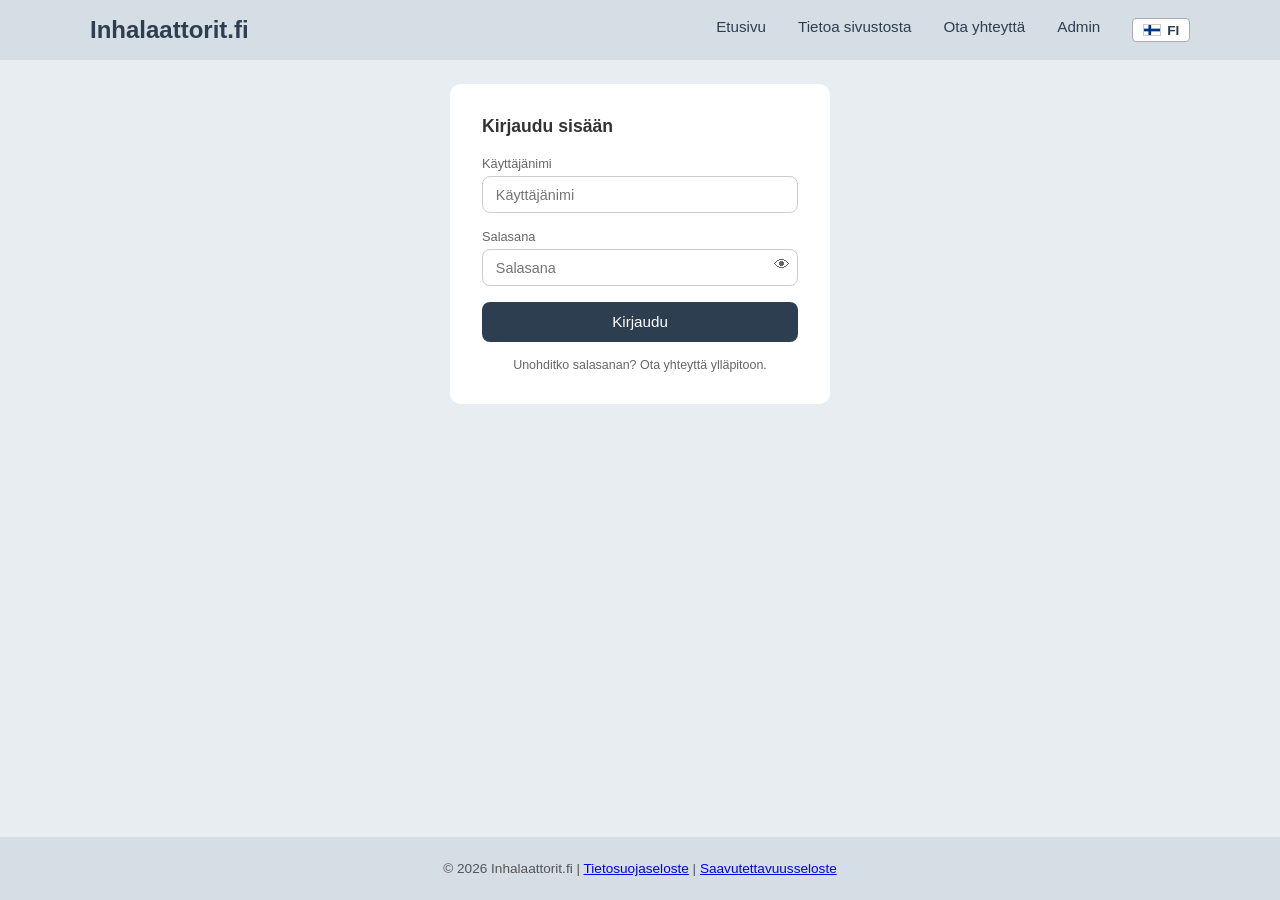
==== commit dd0d689c: "UPDATE recomended age tittle to be less ambiguous" ====
--- a/frontend/admin.html
+++ b/frontend/admin.html
@@ -59,6 +59,14 @@
 
                 <p class="panel-hint" data-i18n="admin.scroll-hint">Vihje: inhalaattorilistan alapuolelta löydät myös inhalaattorimerkkien, lääkeaineluokkien ja vaikuttavien lääkeaineiden hallinnan.</p>
 
+                <section class="logbook-editor" aria-labelledby="logbook-heading">
+                    <h3 id="logbook-heading" data-i18n="admin.logbook-heading">Viimeisimmät muutokset</h3>
+                    <textarea id="admin-logbook" rows="5" data-i18n-placeholder="admin.logbook-placeholder" placeholder="Kirjoita muutokset tähän..."></textarea>
+                    <div class="logbook-editor-actions">
+                        <button type="button" class="btn-add" id="btn-save-logbook" data-i18n="admin.logbook-save">Tallenna muutokset</button>
+                    </div>
+                </section>
+
                 <!-- Add inhaler form -->
                 <div class="add-form-wrap" id="add-form" style="display: none;">
                     <h3 data-i18n="admin.form-heading">Lisää uusi inhalaattori</h3>
@@ -75,7 +83,7 @@
                         <label for="add-min-age" data-i18n="admin.min-age">Virallinen ikäraja (vuotta)</label>
                         <input type="number" id="add-min-age" min="0"/>
 
-                        <label for="add-rec-age" data-i18n="admin.rec-age">Suositeltu ikäraja (vuotta)</label>
+                        <label for="add-rec-age" data-i18n="admin.rec-age">Työryhmän suosittama ikäraja (vuotta)</label>
                         <input type="number" id="add-rec-age" min="0"/>
 
                         <label for="add-times-day" data-i18n="admin.times-day">Annostelu (kertaa päivässä)</label>
@@ -253,6 +261,9 @@
                         </form>
                     </div>
                 </div>
+                <section class="admin-backup">
+                    <button type="button" class="btn-add" id="btn-download-backup" data-i18n="admin.backup-download">Lataa tietokannan varmuuskopio</button>
+                </section>
             </div>
         </main>
 
--- a/frontend/css/styles.css
+++ b/frontend/css/styles.css
@@ -233,6 +233,56 @@
     color: #666;
 }
 
+.logbook-popover {
+    position: relative;
+    display: inline-block;
+    margin-bottom: 0.35rem;
+    font-size: 0.85rem;
+    color: #555;
+}
+
+.logbook-toggle {
+    border: none;
+    background: none;
+    padding: 0;
+    color: #2c3e50;
+    font: inherit;
+    font-weight: 600;
+    text-decoration: underline;
+    text-underline-offset: 2px;
+    cursor: pointer;
+}
+
+.logbook-toggle:focus-visible {
+    outline: 3px solid #7ba0c4;
+    outline-offset: 3px;
+}
+
+.logbook-content {
+    position: absolute;
+    top: calc(100% + 0.45rem);
+    left: 0;
+    z-index: 30;
+    display: none;
+    width: min(23rem, calc(100vw - 2rem));
+    max-height: 18rem;
+    overflow-y: auto;
+    padding: 0.8rem 1rem;
+    border: 1px solid #cbd5df;
+    border-radius: 8px;
+    background: #fff;
+    box-shadow: 0 8px 24px rgba(44, 62, 80, 0.16);
+    color: #333;
+    line-height: 1.5;
+    white-space: pre-wrap;
+}
+
+.logbook-popover:hover .logbook-content,
+.logbook-popover:focus-within .logbook-content,
+.logbook-popover.open .logbook-content {
+    display: block;
+}
+
 /* Filters sidebar */
 
 .search-filter {
@@ -886,6 +936,48 @@
     color: #34495e;
     font-size: 0.85rem;
     line-height: 1.4;
+}
+
+.logbook-editor {
+    background: #fff;
+    border-radius: 10px;
+    padding: 1rem;
+    margin-bottom: 1rem;
+}
+
+.logbook-editor h3 {
+    font-size: 1rem;
+    font-weight: 600;
+    color: #333;
+    margin-bottom: 0.7rem;
+}
+
+.logbook-editor textarea {
+    width: 100%;
+    min-height: 8rem;
+    padding: 0.7rem 0.8rem;
+    border: 1px solid #ccc;
+    border-radius: 8px;
+    font-size: 0.9rem;
+    font-family: inherit;
+    resize: vertical;
+}
+
+.logbook-editor textarea:focus {
+    outline: 3px solid #7ba0c4;
+    outline-offset: 3px;
+}
+
+.logbook-editor-actions {
+    display: flex;
+    justify-content: flex-end;
+    margin-top: 0.7rem;
+}
+
+.admin-backup {
+    display: flex;
+    justify-content: flex-end;
+    margin-top: 1.5rem;
 }
 
 .btn-add {
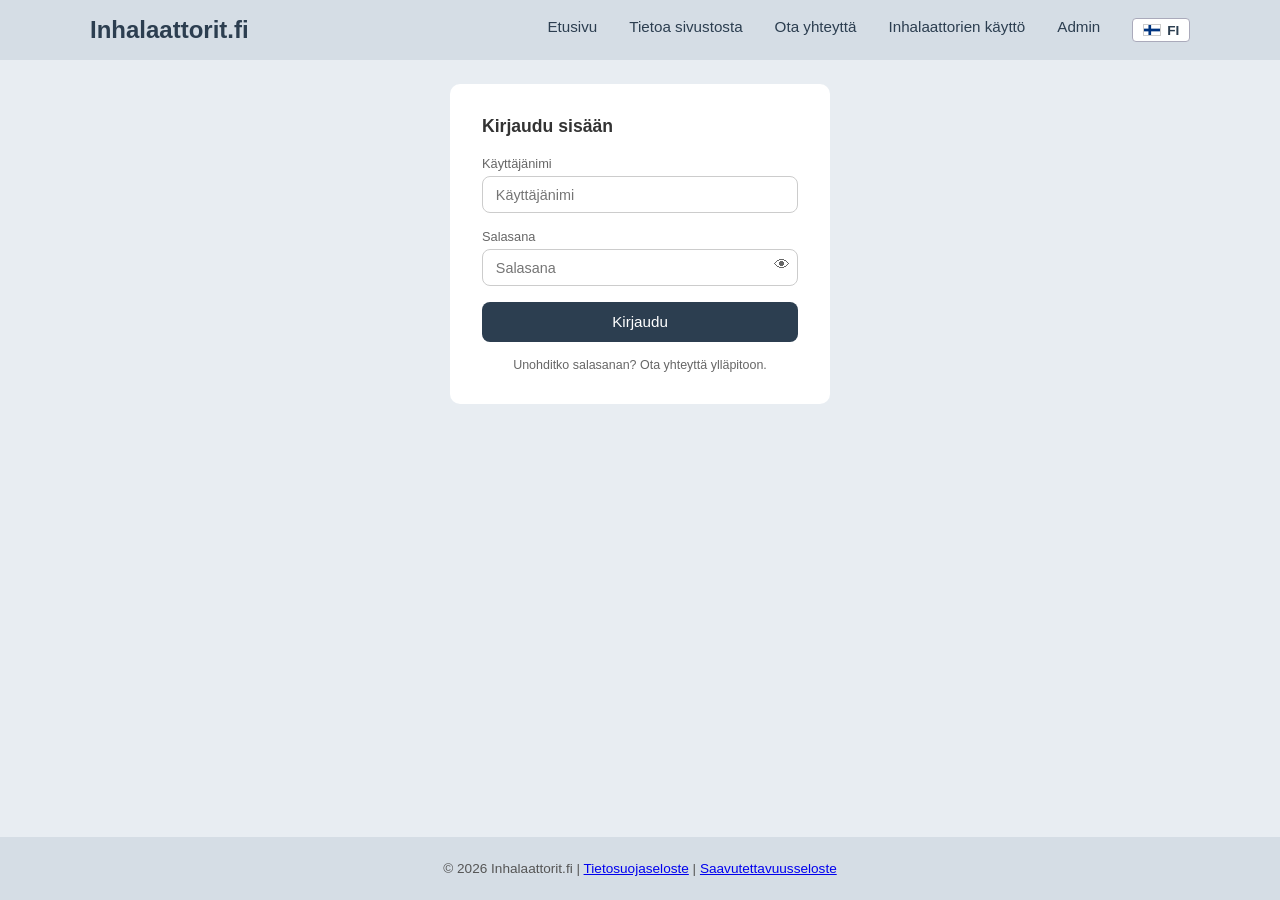
==== commit cea50333: "1. draft of inhalaattorien-käyttö" ====
--- a/frontend/admin.html
+++ b/frontend/admin.html
@@ -19,6 +19,7 @@
                         <li><a href="/" class="nav-link" data-i18n="nav.front-page">Etusivu</a></li>
                         <li><a href="tietoa.html" class="nav-link" data-i18n="nav.about">Tietoa sivustosta</a></li>
                         <li><a href="palaute.html" class="nav-link" data-i18n="nav.feedback">Ota yhteyttä</a></li>
+                        <li><a href="inhalaattorien-kaytto.html" class="nav-link" data-i18n="nav.inhaler-use">Inhalaattorien käyttö</a></li>
                         <li><a href="admin.html" class="nav-link" data-i18n="nav.admin">Admin</a></li>
                         <li><button class="lang-toggle" aria-label="FI - Vaihda kieli">FI</button></li>
                     </ul>
--- a/frontend/css/styles.css
+++ b/frontend/css/styles.css
@@ -783,6 +783,110 @@
 
 .page-content a:hover {
     text-decoration: none;
+}
+
+.inhaler-use-page {
+    display: flex;
+    flex-direction: column;
+    gap: 1.2rem;
+}
+
+.inhaler-use-list {
+    display: grid;
+    gap: 0.8rem;
+}
+
+.inhaler-use-section {
+    border: 1px solid #cbd5df;
+    border-radius: 8px;
+    background: #fff;
+    overflow: hidden;
+}
+
+.inhaler-use-section summary {
+    display: flex;
+    align-items: center;
+    justify-content: space-between;
+    gap: 1rem;
+    min-height: 4rem;
+    padding: 1rem 1.2rem;
+    color: #22303c;
+    font-weight: 700;
+    cursor: pointer;
+    list-style: none;
+}
+
+.inhaler-use-section summary::-webkit-details-marker {
+    display: none;
+}
+
+.inhaler-use-section summary::after {
+    content: "+";
+    flex: 0 0 auto;
+    display: inline-flex;
+    align-items: center;
+    justify-content: center;
+    color: #2c3e50;
+    font-size: 1.35rem;
+    font-weight: 600;
+    line-height: 1;
+}
+
+.inhaler-use-section[open] summary {
+    background: #f5f7fa;
+    border-bottom: 1px solid #dce3ea;
+}
+
+.inhaler-use-section[open] summary::after {
+    content: "\2212";
+}
+
+.inhaler-use-section summary:focus-visible {
+    outline: 3px solid #7ba0c4;
+    outline-offset: -3px;
+}
+
+.inhaler-use-content {
+    padding: 0.2rem 1.2rem 1.4rem;
+}
+
+.page-content .inhaler-use-content h3 {
+    margin-top: 1.2rem;
+}
+
+.instruction-table {
+    width: 100%;
+    border-collapse: collapse;
+    margin-bottom: 1rem;
+    font-size: 0.95rem;
+}
+
+.instruction-table th,
+.instruction-table td {
+    padding: 0.75rem 0.85rem;
+    border: 1px solid #dce3ea;
+    color: #444;
+    line-height: 1.55;
+    vertical-align: top;
+}
+
+.instruction-table th {
+    background: #eef3f8;
+    color: #2c3e50;
+    font-weight: 700;
+    text-align: left;
+}
+
+.instruction-table th:first-child,
+.instruction-table td:first-child {
+    width: 5rem;
+    text-align: center;
+    font-weight: 700;
+    color: #2c3e50;
+}
+
+.instruction-table tbody tr:nth-child(even) {
+    background: #f8fafc;
 }
 
 /* Disclaimer section: visually distinct but readable */
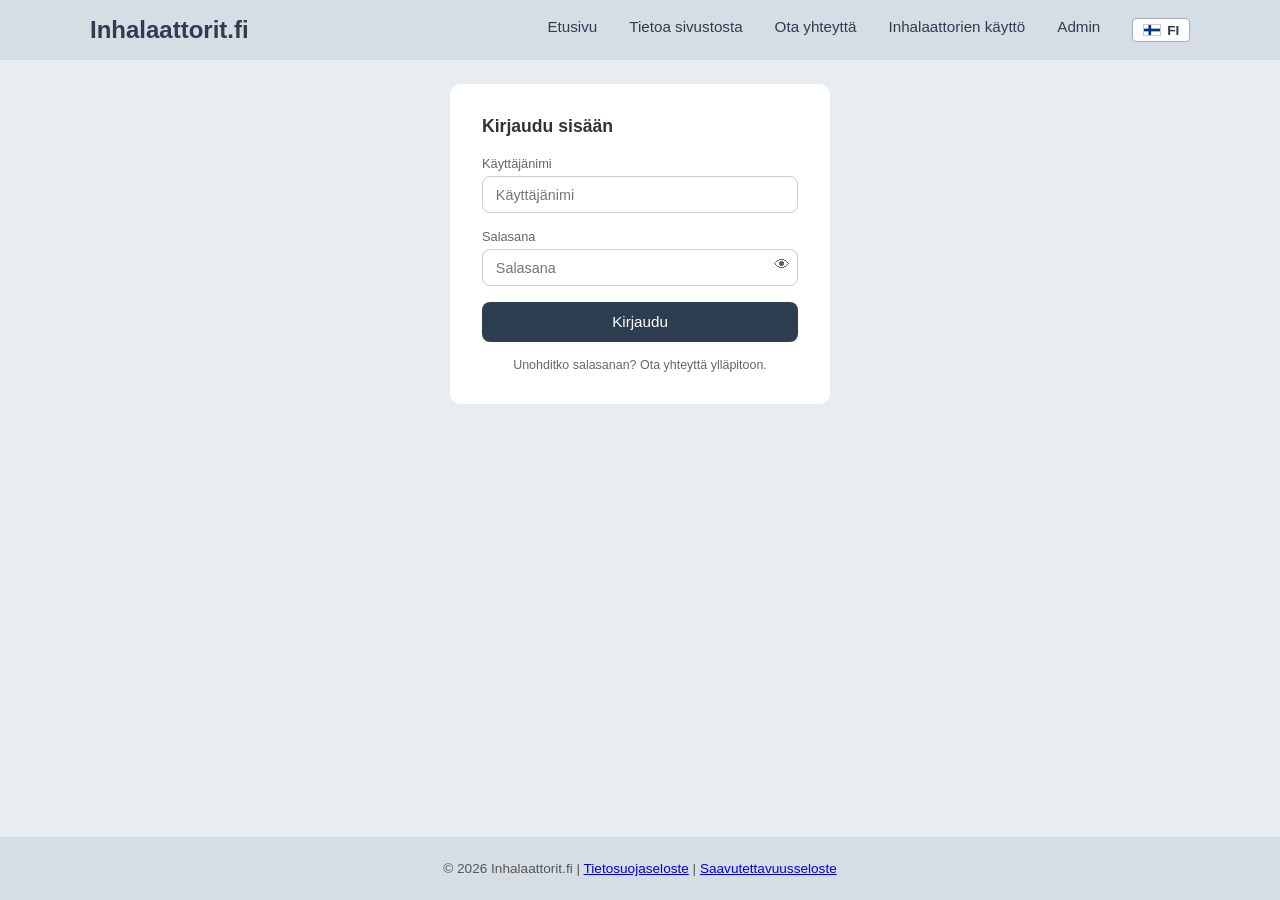
==== commit 11707082: "Add printable patient guides (PDF) for inhalers - Admin panel section for uploading and managing pat" ====
--- a/frontend/admin.html
+++ b/frontend/admin.html
@@ -58,7 +58,7 @@
                     </div>
                 </div>
 
-                <p class="panel-hint" data-i18n="admin.scroll-hint">Vihje: inhalaattorilistan alapuolelta löydät myös inhalaattorimerkkien, lääkeaineluokkien ja vaikuttavien lääkeaineiden hallinnan.</p>
+                <p class="panel-hint" data-i18n="admin.scroll-hint">Vihje: inhalaattorilistan alapuolelta löydät myös inhalaattorimerkkien, lääkeaineluokkien, vaikuttavien lääkeaineiden ja potilasohjeiden hallinnan.</p>
 
                 <section class="logbook-editor" aria-labelledby="logbook-heading">
                     <h3 id="logbook-heading" data-i18n="admin.logbook-heading">Viimeisimmät muutokset</h3>
@@ -147,6 +147,11 @@
 
                         <label for="add-link-tutorial" data-i18n="admin.link-tutorial">Tutoriaali-linkki</label>
                         <input type="url" id="add-link-tutorial" placeholder="https://youtube.com/..."/>
+
+                        <fieldset class="checkbox-group" id="add-guides">
+                            <legend data-i18n="admin.guides">Potilasohjeet (PDF)</legend>
+                            <p class="panel-hint" data-i18n="admin.guides-note">Potilasohjeita lisätään ja muokataan alempana osiossa "Potilasohjeet (PDF)".</p>
+                        </fieldset>
 
                         <label for="add-image" data-i18n="admin.image">Kuva</label>
                         <div class="image-preview" id="image-preview" style="display:none">
@@ -262,6 +267,61 @@
                         </form>
                     </div>
                 </div>
+                <!-- Patient guides -->
+                <div class="management-section" id="guide-section">
+                    <button class="btn-toggle-section" type="button" data-i18n="admin.guides">Potilasohjeet (PDF)</button>
+                    <div class="section-content" style="display:none">
+                        <table class="panel-table management-table">
+                            <thead>
+                                <tr>
+                                    <th data-i18n="admin.name-primary">Nimi (fi)</th>
+                                    <th data-i18n="admin.name-secondary">Nimi (sv)</th>
+                                    <th data-i18n="admin.guide-category">Ryhmä</th>
+                                    <th data-i18n="admin.guide-files">PDF</th>
+                                    <th data-i18n="admin.guide-used-by">Inhalaattoreita</th>
+                                    <th data-i18n="admin.th-actions">Toiminnot</th>
+                                </tr>
+                            </thead>
+                            <tbody id="guide-tbody"></tbody>
+                        </table>
+                        <form id="guide-form" class="management-form guide-form">
+                            <h4 id="guide-form-heading" data-i18n="admin.guide-add">Lisää potilasohje</h4>
+
+                            <label for="guide-name-fi" data-i18n="admin.guide-name-fi">Nimi (suomi)</label>
+                            <input type="text" id="guide-name-fi" required/>
+
+                            <label for="guide-name-sv" data-i18n="admin.guide-name-sv">Nimi (ruotsi)</label>
+                            <input type="text" id="guide-name-sv" required/>
+
+                            <label for="guide-category" data-i18n="admin.guide-category-label">Ryhmä Inhalaattorien käyttö -sivulla</label>
+                            <select id="guide-category">
+                                <option value="" data-i18n="admin.guide-no-category">Ei näytetä Inhalaattorien käyttö -sivulla</option>
+                            </select>
+
+                            <label for="guide-file-fi" data-i18n="admin.guide-file-fi">PDF (suomi)</label>
+                            <p class="guide-current-file" id="guide-current-fi" style="display:none">
+                                <a target="_blank" rel="noopener" data-i18n="admin.guide-current">Nykyinen PDF</a>
+                                <label><input type="checkbox" id="guide-remove-fi"/> <span data-i18n="admin.guide-remove">Poista PDF</span></label>
+                            </p>
+                            <input type="file" id="guide-file-fi" accept="application/pdf,.pdf"/>
+
+                            <label for="guide-file-sv" data-i18n="admin.guide-file-sv">PDF (ruotsi)</label>
+                            <p class="guide-current-file" id="guide-current-sv" style="display:none">
+                                <a target="_blank" rel="noopener" data-i18n="admin.guide-current">Nykyinen PDF</a>
+                                <label><input type="checkbox" id="guide-remove-sv"/> <span data-i18n="admin.guide-remove">Poista PDF</span></label>
+                            </p>
+                            <input type="file" id="guide-file-sv" accept="application/pdf,.pdf"/>
+
+                            <p class="panel-hint" data-i18n="admin.guide-file-note">Uusi PDF korvaa vanhan kaikilla inhalaattoreilla, joihin ohje on liitetty. Ohje näytetään vain niillä kielillä, joille on ladattu PDF.</p>
+
+                            <div class="management-form-row">
+                                <button type="submit" class="btn-add" id="guide-submit-btn" data-i18n="admin.btn-add">Lisää</button>
+                                <button type="button" class="btn-cancel" id="guide-cancel-btn" style="display:none" data-i18n="admin.cancel">Peruuta</button>
+                            </div>
+                        </form>
+                    </div>
+                </div>
+
                 <section class="admin-backup">
                     <button type="button" class="btn-add" id="btn-download-backup" data-i18n="admin.backup-download">Lataa tietokannan varmuuskopio</button>
                 </section>
--- a/frontend/css/styles.css
+++ b/frontend/css/styles.css
@@ -791,9 +791,53 @@
     gap: 1.2rem;
 }
 
+.inhaler-use-page > section {
+    margin-bottom: 0;
+}
+
 .inhaler-use-list {
     display: grid;
     gap: 0.8rem;
+}
+
+.inhaler-use-static {
+    margin-bottom: 0.6rem;
+}
+
+.page-content .inhaler-use-static h3 {
+    margin-top: 0.2rem;
+}
+
+.concept-list {
+    display: grid;
+    grid-template-columns: minmax(12rem, 0.35fr) 1fr;
+    border: 1px solid #dce3ea;
+    border-radius: 8px;
+    overflow: hidden;
+}
+
+.concept-list dt,
+.concept-list dd {
+    padding: 0.8rem 0.9rem;
+    border-bottom: 1px solid #dce3ea;
+    color: #444;
+    line-height: 1.55;
+}
+
+.concept-list dt {
+    background: #eef3f8;
+    color: #2c3e50;
+    font-weight: 700;
+}
+
+.concept-list dd {
+    margin: 0;
+    background: #fff;
+}
+
+.concept-list dt:last-of-type,
+.concept-list dd:last-of-type {
+    border-bottom: none;
 }
 
 .inhaler-use-section {
@@ -1701,6 +1745,14 @@
         font-size: 1.15rem;
     }
 
+    .concept-list {
+        grid-template-columns: 1fr;
+    }
+
+    .concept-list dt {
+        border-bottom: none;
+    }
+
     #guide-panel {
         grid-column: 1;
         position: static;
@@ -1744,3 +1796,56 @@
         width: 4rem;
     }
 }
+
+/* Patient guide (PDF) buttons on product pages and the inhaler usage page */
+.guide-links {
+    margin-top: 1rem;
+}
+
+/* on the usage page the buttons sit inside .page-content, whose link style would hide the text */
+.page-content .guide-links a.btn-primary {
+    color: #fff;
+    text-decoration: none;
+}
+
+/* Patient guide form in the admin panel */
+.guide-form label {
+    display: block;
+    font-size: 0.8rem;
+    color: #666;
+    margin: 0.6rem 0 0.3rem;
+}
+
+.guide-form input[type="text"],
+.guide-form select {
+    width: 100%;
+    padding: 0.4rem 0.6rem;
+    border: 1px solid #ccc;
+    border-radius: 6px;
+    font-size: 0.85rem;
+    background: #fff;
+    font-family: inherit;
+}
+
+.guide-form input[type="file"] {
+    font-size: 0.85rem;
+}
+
+.guide-form .guide-current-file {
+    display: flex;
+    gap: 1rem;
+    align-items: center;
+    margin: 0 0 0.4rem;
+    font-size: 0.85rem;
+}
+
+.guide-form .guide-current-file label {
+    display: inline-flex;
+    gap: 0.3rem;
+    align-items: center;
+    margin: 0;
+}
+
+.guide-form .management-form-row {
+    margin-top: 0.8rem;
+}
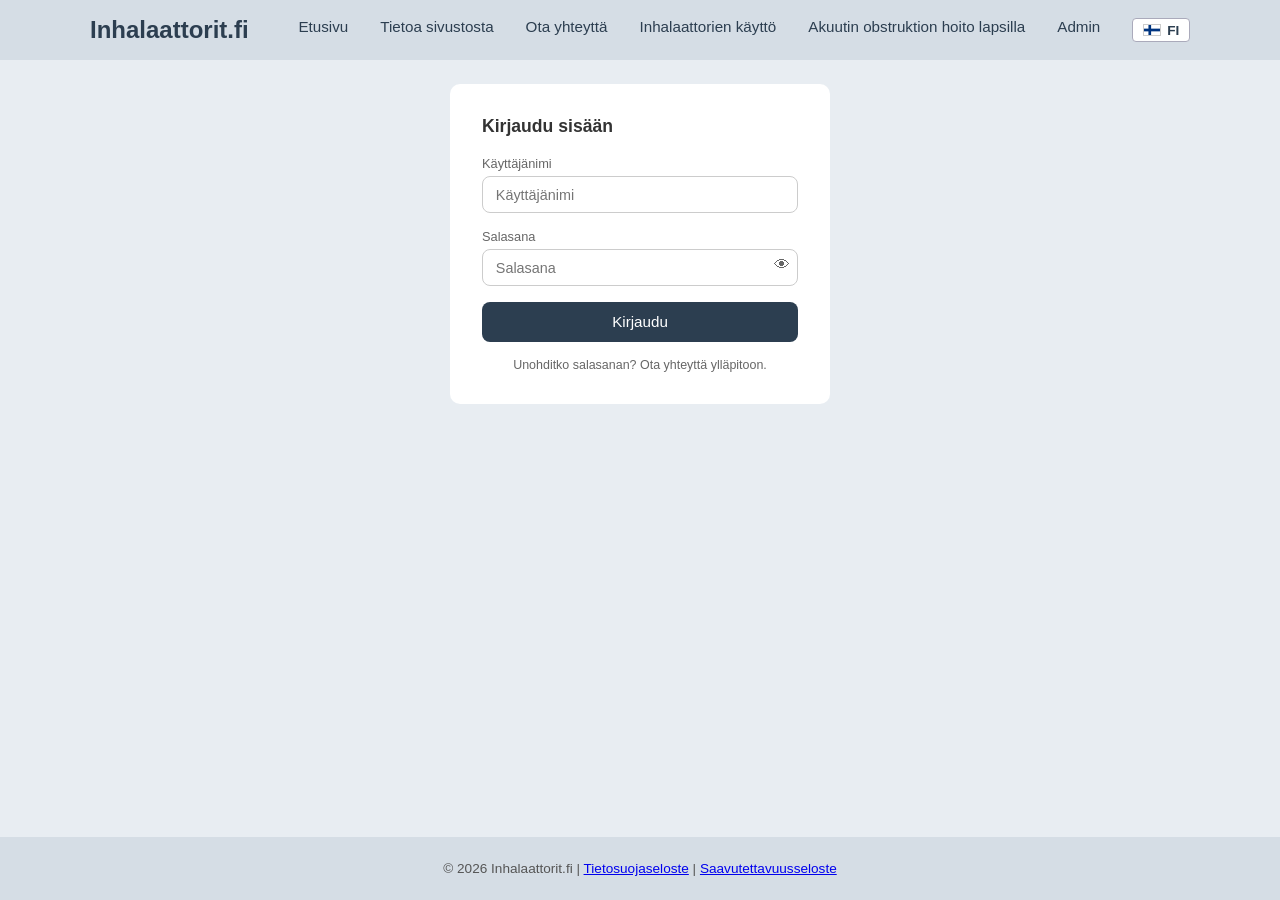
==== commit e5e24863: "Add printable acute obstruction guide page and front page banner New page "Akuutin obstruktion hoito" ====
--- a/frontend/admin.html
+++ b/frontend/admin.html
@@ -20,6 +20,7 @@
                         <li><a href="tietoa.html" class="nav-link" data-i18n="nav.about">Tietoa sivustosta</a></li>
                         <li><a href="palaute.html" class="nav-link" data-i18n="nav.feedback">Ota yhteyttä</a></li>
                         <li><a href="inhalaattorien-kaytto.html" class="nav-link" data-i18n="nav.inhaler-use">Inhalaattorien käyttö</a></li>
+                        <li><a href="akuutti-obstruktio.html" class="nav-link" data-i18n="nav.obstruction">Akuutin obstruktion hoito lapsilla</a></li>
                         <li><a href="admin.html" class="nav-link" data-i18n="nav.admin">Admin</a></li>
                         <li><button class="lang-toggle" aria-label="FI - Vaihda kieli">FI</button></li>
                     </ul>
--- a/frontend/css/styles.css
+++ b/frontend/css/styles.css
@@ -1849,3 +1849,202 @@
 .guide-form .management-form-row {
     margin-top: 0.8rem;
 }
+
+/* Visually hidden text for screen readers */
+.visually-hidden {
+    position: absolute;
+    width: 1px;
+    height: 1px;
+    padding: 0;
+    margin: -1px;
+    overflow: hidden;
+    clip: rect(0, 0, 0, 0);
+    white-space: nowrap;
+    border: 0;
+}
+
+/* Front page promotion banner (printable obstruction guide) */
+.promo-banner {
+    grid-column: 1 / -1;
+    position: relative;
+    display: flex;
+    align-items: center;
+    gap: 1.2rem;
+    background: #eef6f4;
+    border: 1px solid #b9dcd4;
+    border-left: 6px solid #1f7a68;
+    border-radius: 10px;
+    padding: 0.9rem 3rem 0.9rem 1.2rem;
+}
+
+.promo-banner__thumb {
+    flex: 0 0 auto;
+    line-height: 0;
+}
+
+.promo-banner__thumb img {
+    width: 56px;
+    height: auto;
+    border-radius: 3px;
+    box-shadow: 0 2px 6px rgba(0, 0, 0, 0.18);
+    background: #fff;
+}
+
+.promo-banner__text {
+    flex: 1;
+    min-width: 0;
+}
+
+.promo-banner__eyebrow {
+    font-size: 0.75rem;
+    font-weight: 700;
+    letter-spacing: 0.06em;
+    text-transform: uppercase;
+    color: #1f7a68;
+    margin-bottom: 0.15rem;
+}
+
+.promo-banner h2 {
+    font-size: 1.15rem;
+    font-weight: 700;
+    color: #2c3e50;
+    margin-bottom: 0.2rem;
+}
+
+.promo-banner__desc {
+    font-size: 0.9rem;
+    color: #444;
+}
+
+.promo-banner__actions {
+    flex: 0 0 auto;
+    display: flex;
+    align-items: center;
+    gap: 1rem;
+}
+
+.promo-banner__actions .btn-primary {
+    flex: 0 0 auto;
+}
+
+.promo-banner__more {
+    color: #2c3e50;
+    font-size: 0.9rem;
+    font-weight: 600;
+    text-underline-offset: 2px;
+}
+
+.promo-banner__close {
+    position: absolute;
+    top: 0.4rem;
+    right: 0.5rem;
+    width: 2rem;
+    height: 2rem;
+    border: none;
+    background: none;
+    border-radius: 6px;
+    font-size: 1.4rem;
+    line-height: 1;
+    color: #2c3e50;
+    cursor: pointer;
+}
+
+.promo-banner__close:hover {
+    background: rgba(44, 62, 80, 0.08);
+}
+
+/* while the banner is shown it takes row 1 and the search moves down a row */
+@media (min-width: 769px) {
+    .search-main.has-promo {
+        grid-template-rows: auto auto 1fr;
+    }
+
+    .search-main.has-promo .search-filter,
+    .search-main.has-promo .results {
+        grid-row: 3;
+    }
+}
+
+@media (max-width: 768px) {
+    .promo-banner {
+        flex-wrap: wrap;
+        gap: 0.8rem;
+        padding: 0.9rem 2.6rem 0.9rem 1rem;
+    }
+
+    .promo-banner__text {
+        flex: 1 1 0;
+    }
+
+    .promo-banner__actions {
+        flex: 1 1 100%;
+    }
+
+    .promo-banner__actions .btn-primary {
+        width: auto;
+        flex: 1;
+    }
+}
+
+/* Obstruction guide page */
+.obstruction-actions {
+    display: flex;
+    flex-wrap: wrap;
+    gap: 0.8rem;
+    margin: 1.2rem 0 1.5rem;
+}
+
+.obstruction-actions .btn-primary,
+.obstruction-actions .btn-secondary {
+    flex: 0 0 auto;
+    padding: 0.7rem 1.2rem;
+    font-size: 0.95rem;
+}
+
+.page-content .obstruction-actions a.btn-primary {
+    color: #fff;
+    text-decoration: none;
+}
+
+.btn-secondary {
+    display: inline-block;
+    border: 2px solid #2c3e50;
+    border-radius: 8px;
+    font-weight: 600;
+    text-align: center;
+}
+
+.page-content .obstruction-actions a.btn-secondary {
+    color: #2c3e50;
+    text-decoration: none;
+}
+
+.page-content .obstruction-actions a.btn-secondary:hover {
+    background: #eef2f6;
+}
+
+.obstruction-poster {
+    max-width: 640px;
+}
+
+.obstruction-poster img {
+    display: block;
+    width: 100%;
+    height: auto;
+    border: 1px solid #d5dde5;
+    border-radius: 6px;
+    box-shadow: 0 4px 16px rgba(0, 0, 0, 0.12);
+}
+
+.obstruction-poster figcaption {
+    font-size: 0.85rem;
+    color: #666;
+    margin-top: 0.6rem;
+}
+
+@media (max-width: 768px) {
+    .obstruction-actions .btn-primary,
+    .obstruction-actions .btn-secondary {
+        flex: 1 1 100%;
+    }
+}
